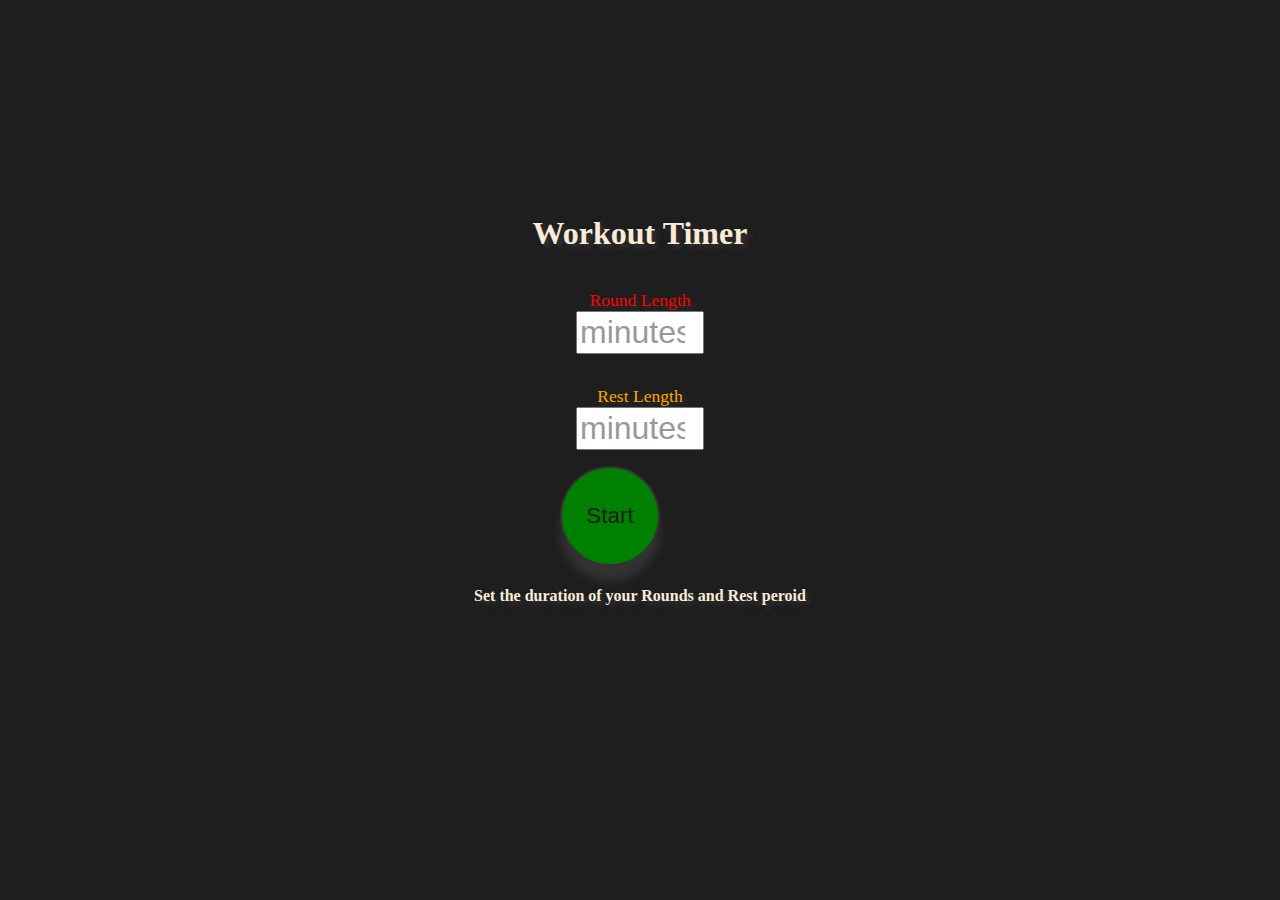
==== app.html @ 3bd34ce1 "title, round length and rest length all added with some css. Still not complete the css" ====
<!DOCTYPE html>
<html lang="en">
<head>
    <link rel="stylesheet" href="app.css">
    <meta charset="UTF-8">
    <meta name="viewport" content="width=device-width, initial-scale=1.0">
    <title>Rounds & Timer</title>
</head>
<body class="flex">
    <div class="workout-timer flex">
            <header class="flex">
                <h1>Workout Timer</h1>
                    <div class="input-container">
                        <div class="input-group flex">
                            <label class="roundTime">Round Length</label>
                            <input type="number" id="roundTime" placeholder="minutes">
                        </div>
                        <div class="input-group flex">
                            <label class="restTime">Rest Length</label>
                            <input type="number" id="restTime"  placeholder="minutes">
                        </div>
                        <button class="btn" id="start">Start</button>
                    </div>
                <h4>Set the duration of your Rounds and Rest peroid</h4>
                    <h2 id="start-countdown"></h2>
                    <h2 id="display-time"></h2>
    </div>

    <script src="app.js"></script>
</body>
</html>
---- app.css ----
:root {
    --background-colour-1: #1e1e1e;
    --background-colour-2: red;
    --background-colour-3: yellow;
    --background-colour-4: orange;
    --background-colour-5: green;
    --background-colour-6: white;
}

.flex {
    display: flex;
    flex-direction: column;
    justify-content: center;
    align-items: center;
}

body {
    height: 100vh;
    margin: auto;
    color: antiquewhite;
    text-shadow: 4px 4px 5px #333;
    background-color: var(--background-colour-1);
    position: relative;
}

.workout-timer-container {
    width: 600px;
  }

  .title {
    font-size: 6rem;
    text-align: center;
    margin: 15vh 0;
  }
  
  h4 {
    text-align: center;
  }

  .inputs-container {
    display: flex;
    justify-content: center;
    width: 100%;
    background-color: var(--background-colour-2);
    padding: 1rem;
    border-radius: 5px;
    box-shadow: 0 15px 10px #333;
    transition: all 0.2s ease;
  }
  .inputs-container:hover {
    box-shadow: 0 10px 5px #333;
    transition: all 0.2s ease;
  }
  .input-group {
    padding: 1rem;
  }
  label.roundTime {
    font-size: 1.1rem;
    color: var(--background-colour-2);
  }
  label.restTime {
    font-size: 1.1rem;
    color: var(--background-colour-4);
  }
  input {
    color: var(--background-colour-4);
  
    font-size: 2rem !important;
    max-width: 120px;
    text-align: center;
  }
  input::placeholder {
    color: #999;
  }
  input#roundTime {
    color: var(--background-colour-2);
  }
  input#roundTime:hover {
    border-bottom: 1px solid var(--background-colour-2);
  }
  input#restTime:hover {
    border-bottom: 1px solid var(--background-colour-4);
  }
  
  .btn {
    height: 100px;
    width: 100px;
    border-radius: 50%;
    background-color: var(--background-colour-5);
    color: var(--background-colour-1);
    font-size: 1.4rem;
    font-weight: 500;
    box-shadow: 0 15px 10px #333;
    border: 2px solid #333;
    cursor: pointer;
  }
  .btn:active {
    transform: scale(0.95);
  }
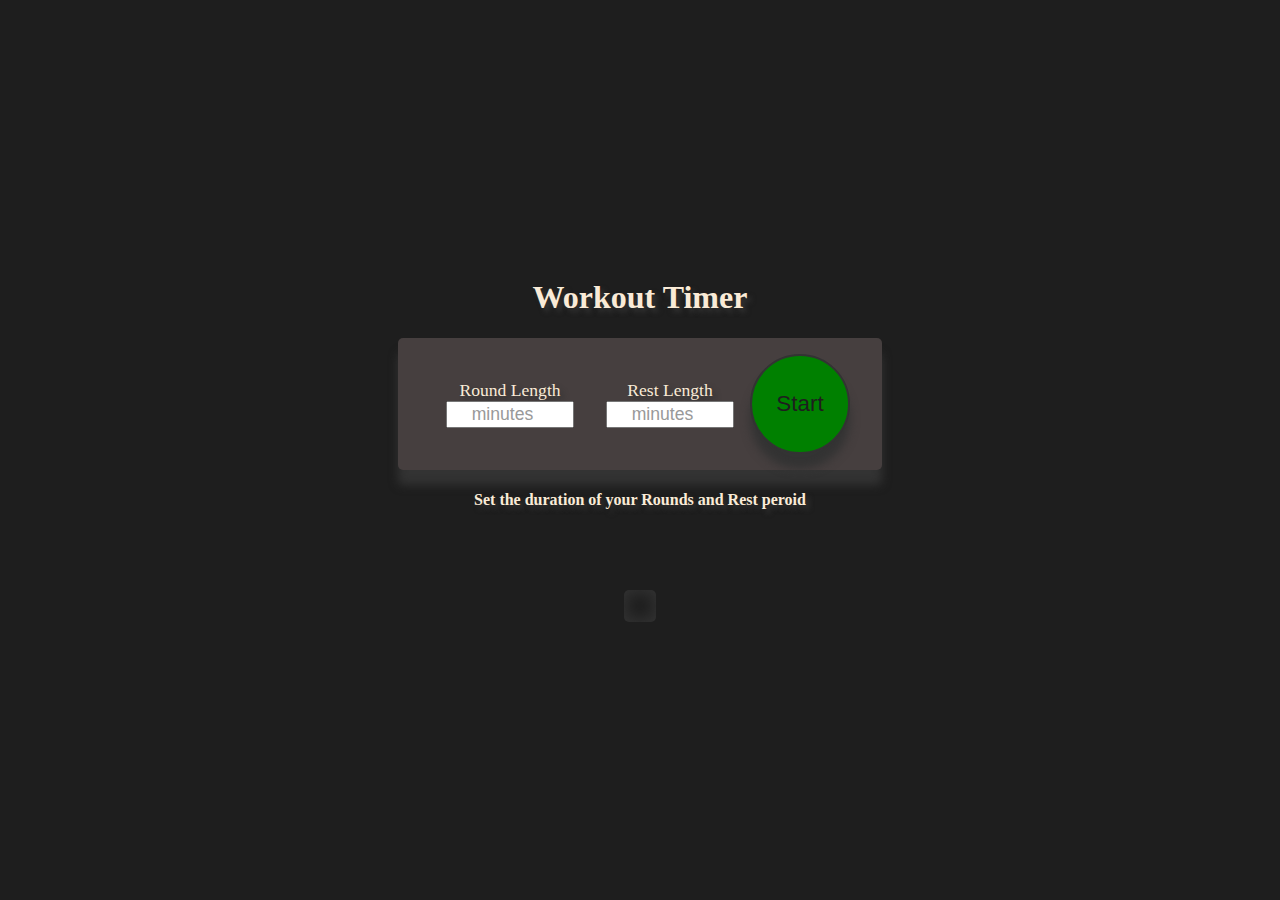
==== commit 6ae25346: "time function set in js file" ====
--- a/app.html
+++ b/app.html
@@ -10,20 +10,20 @@
     <div class="workout-timer flex">
             <header class="flex">
                 <h1>Workout Timer</h1>
-                    <div class="input-container">
+                    <div class="inputs-container">
                         <div class="input-group flex">
                             <label class="roundTime">Round Length</label>
-                            <input type="number" id="roundTime" placeholder="minutes">
+                            <input type="number" id="roundTime" min="0" placeholder="minutes">
                         </div>
                         <div class="input-group flex">
                             <label class="restTime">Rest Length</label>
-                            <input type="number" id="restTime"  placeholder="minutes">
+                            <input type="number" id="restTime" min="0"  placeholder="minutes">
                         </div>
                         <button class="btn" id="start">Start</button>
                     </div>
                 <h4>Set the duration of your Rounds and Rest peroid</h4>
                     <h2 id="start-countdown"></h2>
-                    <h2 id="display-time"></h2>
+                    <h2 id="displayTime"></h2>
     </div>
 
     <script src="app.js"></script>
--- a/app.css
+++ b/app.css
@@ -41,7 +41,7 @@
     display: flex;
     justify-content: center;
     width: 100%;
-    background-color: var(--background-colour-2);
+    background-color: rgb(70, 63, 63);
     padding: 1rem;
     border-radius: 5px;
     box-shadow: 0 15px 10px #333;
@@ -56,16 +56,16 @@
   }
   label.roundTime {
     font-size: 1.1rem;
-    color: var(--background-colour-2);
+    color: var(white);
   }
   label.restTime {
     font-size: 1.1rem;
-    color: var(--background-colour-4);
+    color: var(white);
   }
   input {
     color: var(--background-colour-4);
   
-    font-size: 2rem !important;
+    font-size: 1.1rem !important;
     max-width: 120px;
     text-align: center;
   }
@@ -96,4 +96,12 @@
   }
   .btn:active {
     transform: scale(0.95);
+  }
+
+  #displayTime {
+    
+  border-radius: 5px;
+  padding: 1rem;
+  box-shadow: inset 0 0 15px 3px #333;
+  color: var(--green);
   }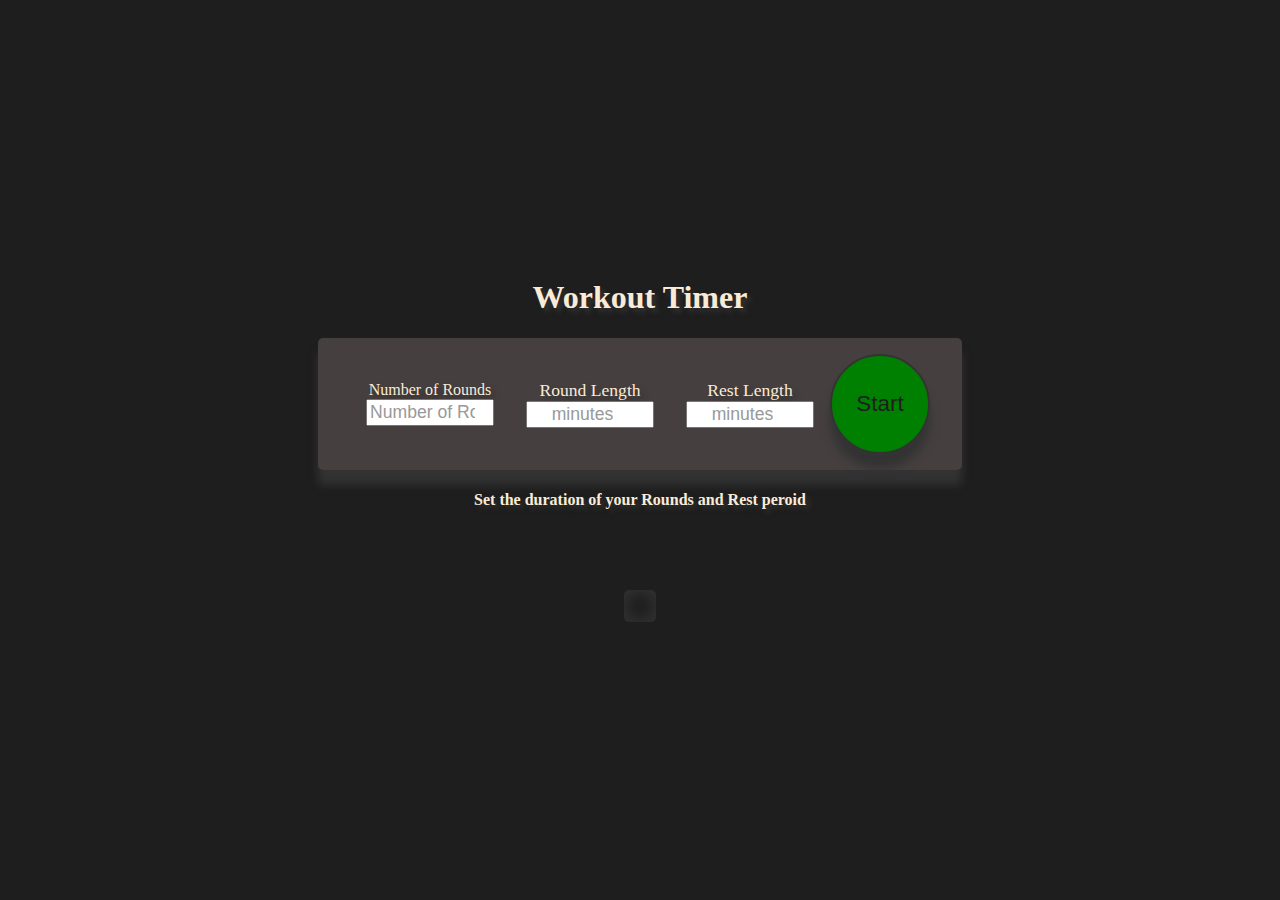
==== commit f01abcc1: "added round count as a user input and got all inputs from DOM" ====
--- a/app.html
+++ b/app.html
@@ -12,6 +12,10 @@
                 <h1>Workout Timer</h1>
                     <div class="inputs-container">
                         <div class="input-group flex">
+                            <label class="numberOfRounds">Number of Rounds</label>
+                            <input type="number" id="rounds" min="1" placeholder="Number of Rounds">
+                        </div>
+                        <div class="input-group flex">
                             <label class="roundTime">Round Length</label>
                             <input type="number" id="roundTime" min="0" placeholder="minutes">
                         </div>
@@ -19,12 +23,12 @@
                             <label class="restTime">Rest Length</label>
                             <input type="number" id="restTime" min="0"  placeholder="minutes">
                         </div>
-                        <button class="btn" id="start">Start</button>
+                        <button class="btn" id="start" onclick="startTimer()">Start</button>
                     </div>
                 <h4>Set the duration of your Rounds and Rest peroid</h4>
                     <h2 id="start-countdown"></h2>
                     <h2 id="displayTime"></h2>
-    </div>
+            </header>
 
     <script src="app.js"></script>
 </body>
--- a/app.css
+++ b/app.css
@@ -104,4 +104,30 @@
   padding: 1rem;
   box-shadow: inset 0 0 15px 3px #333;
   color: var(--green);
-  }+  }
+
+  .group {
+    height: 100vh;
+    justify-content: space-evenly;
+  }
+  .group {
+    display: none;
+  }
+  .active {
+    font-size: 30vh;
+    display: flex;
+  }
+  
+  .active > .round,
+  .active > .rest {
+    font-size: 10vh;
+  }
+  
+  .round-time,
+  .rest-time {
+    background-color: var(--bg-c-2);
+    border-radius: 5px;
+    box-shadow: 0 15px 10px #333;
+    transition: all 0.2s ease;
+  }
+  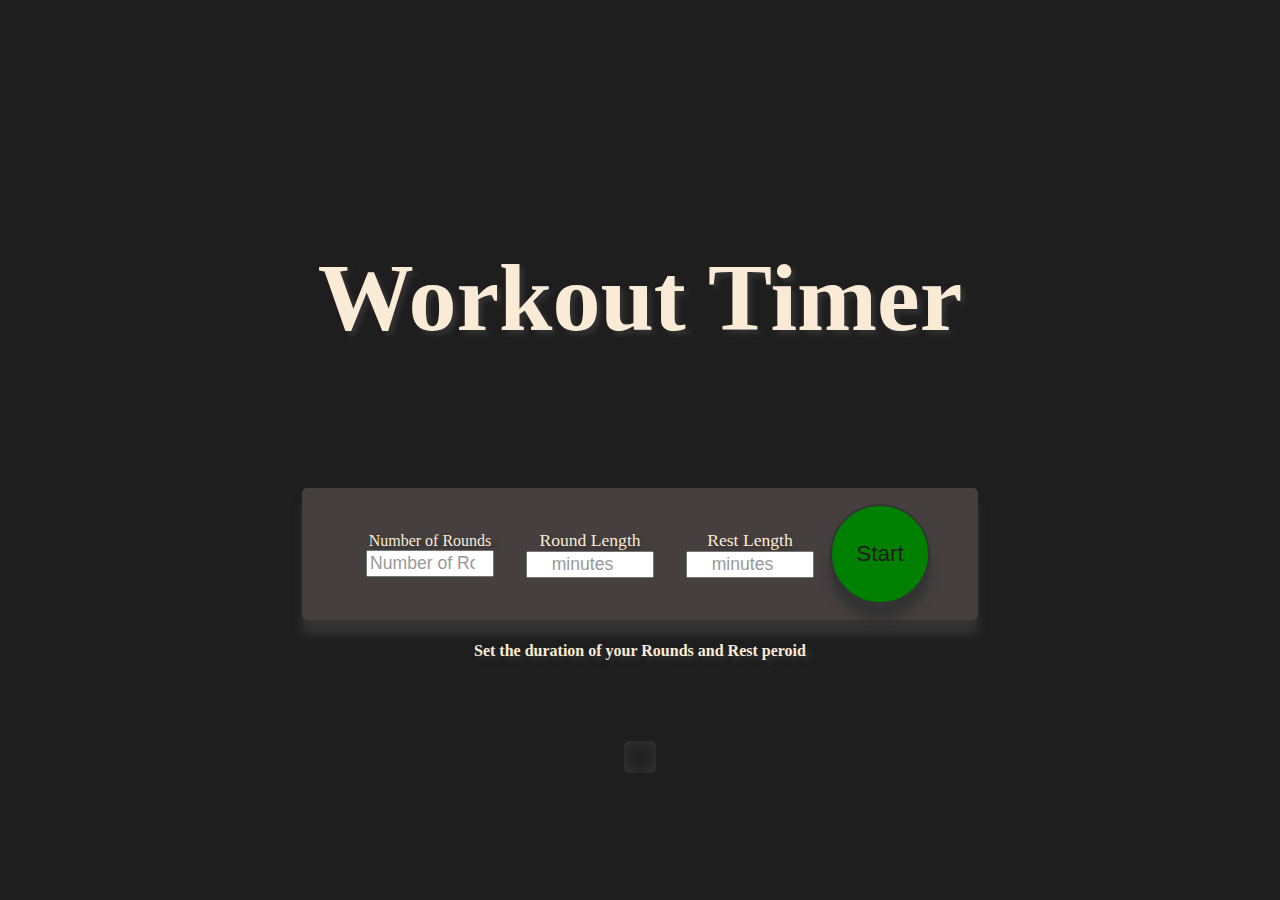
==== commit d65aa837: "progress made. Number of round round length and rest length input is being received and countdown is" ====
--- a/app.html
+++ b/app.html
@@ -9,7 +9,7 @@
 <body class="flex">
     <div class="workout-timer flex">
             <header class="flex">
-                <h1>Workout Timer</h1>
+                <h1 class="title">Workout Timer</h1>
                     <div class="inputs-container">
                         <div class="input-group flex">
                             <label class="numberOfRounds">Number of Rounds</label>
--- a/app.css
+++ b/app.css
@@ -130,4 +130,12 @@
     box-shadow: 0 15px 10px #333;
     transition: all 0.2s ease;
   }
-  +
+  .active{
+    font-size: 20vh;
+    display: flex;
+    box-shadow: 0 15px 10px #333;
+    transition: all 0.2s ease;
+  }
+
+  
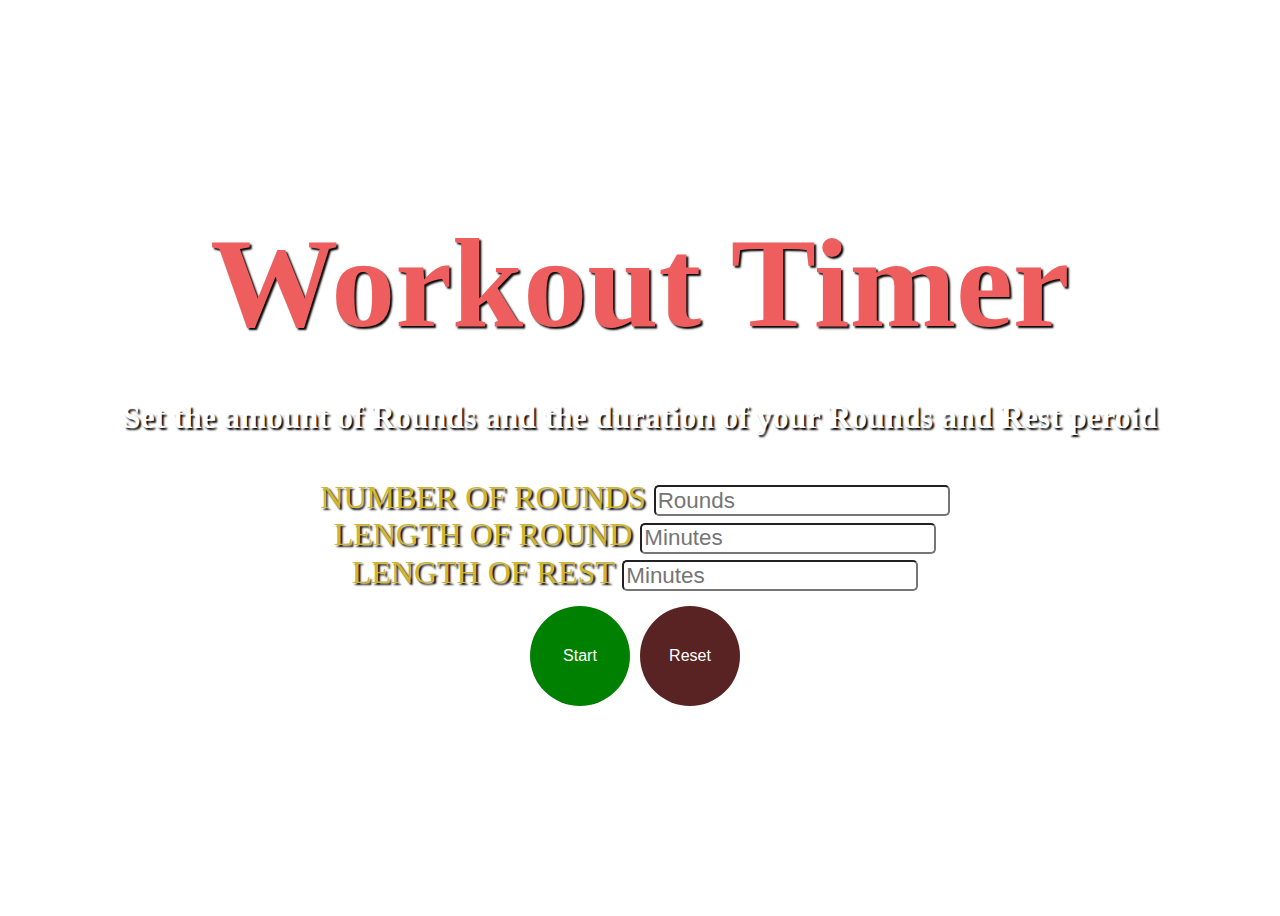
==== commit a7597230: "included a pause and resume function as well as a reset button. Also added some CSS just need to mak" ====
--- a/app.html
+++ b/app.html
@@ -10,24 +10,26 @@
     <div class="workout-timer flex">
             <header class="flex">
                 <h1 class="title">Workout Timer</h1>
+                <h4 class="instructions">Set the amount of Rounds and the duration of your Rounds and Rest peroid</h4>
                     <div class="inputs-container">
                         <div class="input-group flex">
-                            <label class="numberOfRounds">Number of Rounds</label>
-                            <input type="number" id="rounds" min="1" placeholder="Number of Rounds">
+                            <label class="numberOfRounds">NUMBER OF ROUNDS</label>
+                            <input type="number" id="rounds" min="1" placeholder="Rounds">
                         </div>
                         <div class="input-group flex">
-                            <label class="roundTime">Round Length</label>
-                            <input type="number" id="roundTime" min="0" placeholder="minutes">
+                            <label class="roundTime">LENGTH OF ROUND</label>
+                            <input type="number" id="roundTime" min="0" placeholder="Minutes">
                         </div>
                         <div class="input-group flex">
-                            <label class="restTime">Rest Length</label>
-                            <input type="number" id="restTime" min="0"  placeholder="minutes">
+                            <label class="restTime">LENGTH OF REST</label>
+                            <input type="number" id="restTime" min="0"  placeholder="Minutes">
                         </div>
+                        <div class="buttons">
                         <button class="btn" id="start" onclick="startTimer()">Start</button>
+                        <button class="resetBtn" id="reset" onclick="resetWorkout()">Reset</button>
+                        </div>
                     </div>
-                <h4>Set the duration of your Rounds and Rest peroid</h4>
-                    <h2 id="start-countdown"></h2>
-                    <h2 id="displayTime"></h2>
+                    
             </header>
 
     <script src="app.js"></script>
--- a/app.css
+++ b/app.css
@@ -1,141 +1,141 @@
-:root {
-    --background-colour-1: #1e1e1e;
-    --background-colour-2: red;
-    --background-colour-3: yellow;
-    --background-colour-4: orange;
-    --background-colour-5: green;
-    --background-colour-6: white;
+/* Body styles */
+body {
+  /* Add your styles here */
+  background-image: url('https://e1.pxfuel.com/desktop-wallpaper/439/596/desktop-wallpaper-hanging-boxing-gloves-boxing.jpg');
+  background-repeat: no-repeat;
+  background-size: cover;
+  background-position: center;
+
 }
 
-.flex {
-    display: flex;
-    flex-direction: column;
-    justify-content: center;
-    align-items: center;
+.workout-timer {
+  display: flex;
+  flex-direction: column;
+  align-items: center;
+  justify-content: center;
+  height: 100vh;
+}
+/* Title styles */
+.title {
+  /* Add your styles here */
+  font-size: 8rem;
+  color: rgb(239, 94, 94);
+  text-shadow: 2px 2px 2px black;
+  display: flex;
+  justify-content: center;
+  margin:0;
 }
 
-body {
-    height: 100vh;
-    margin: auto;
-    color: antiquewhite;
-    text-shadow: 4px 4px 5px #333;
-    background-color: var(--background-colour-1);
-    position: relative;
+.instructions{
+  font-size: 2rem;
+  color: white;
+  text-shadow: 2px 2px 2px black;
+  display: flex;
+  justify-content: center;
 }
 
-.workout-timer-container {
-    width: 600px;
-  }
+/* Inputs container styles */
+.inputs-container {
+  display: flex;
+  flex-direction: column;
+  text-shadow: 2px 2px 2px black;
+  font-size: 2rem;
+  color: rgb(208, 181, 46);
+  align-items: center;
+  justify-content: center;
+  margin: 0;
+}
 
-  .title {
-    font-size: 6rem;
-    text-align: center;
-    margin: 15vh 0;
-  }
-  
-  h4 {
-    text-align: center;
-  }
+/* Input styles */
+input {
+  border-radius: 5px;
+  height: 25px;
+  font-size: 1.4rem;
+  margin-right: 10px
+}
 
-  .inputs-container {
-    display: flex;
-    justify-content: center;
-    width: 100%;
-    background-color: rgb(70, 63, 63);
-    padding: 1rem;
-    border-radius: 5px;
-    box-shadow: 0 15px 10px #333;
-    transition: all 0.2s ease;
-  }
-  .inputs-container:hover {
-    box-shadow: 0 10px 5px #333;
-    transition: all 0.2s ease;
-  }
-  .input-group {
-    padding: 1rem;
-  }
-  label.roundTime {
-    font-size: 1.1rem;
-    color: var(white);
-  }
-  label.restTime {
-    font-size: 1.1rem;
-    color: var(white);
-  }
-  input {
-    color: var(--background-colour-4);
-  
-    font-size: 1.1rem !important;
-    max-width: 120px;
-    text-align: center;
-  }
-  input::placeholder {
-    color: #999;
-  }
-  input#roundTime {
-    color: var(--background-colour-2);
-  }
-  input#roundTime:hover {
-    border-bottom: 1px solid var(--background-colour-2);
-  }
-  input#restTime:hover {
-    border-bottom: 1px solid var(--background-colour-4);
-  }
-  
-  .btn {
-    height: 100px;
-    width: 100px;
-    border-radius: 50%;
-    background-color: var(--background-colour-5);
-    color: var(--background-colour-1);
-    font-size: 1.4rem;
-    font-weight: 500;
-    box-shadow: 0 15px 10px #333;
-    border: 2px solid #333;
-    cursor: pointer;
-  }
-  .btn:active {
-    transform: scale(0.95);
-  }
+.buttons {
+  display:flex
+}
 
-  #displayTime {
-    
-  border-radius: 5px;
-  padding: 1rem;
-  box-shadow: inset 0 0 15px 3px #333;
-  color: var(--green);
-  }
+/* Button styles */
+.btn {
+  border-radius: 50%;
+  width: 100px;
+  height: 100px;
+  background-color: #008000;
+  color: #fff;
+  border: none;
+  font-size: 1rem;
+  cursor: pointer;
+  margin-top: 15px
+}
 
-  .group {
-    height: 100vh;
-    justify-content: space-evenly;
-  }
-  .group {
-    display: none;
-  }
-  .active {
-    font-size: 30vh;
-    display: flex;
-  }
-  
-  .active > .round,
-  .active > .rest {
-    font-size: 10vh;
-  }
-  
-  .round-time,
-  .rest-time {
-    background-color: var(--bg-c-2);
-    border-radius: 5px;
-    box-shadow: 0 15px 10px #333;
-    transition: all 0.2s ease;
-  }
+.btn:hover {
+  background-color: #006400;
+}
 
-  .active{
-    font-size: 20vh;
-    display: flex;
-    box-shadow: 0 15px 10px #333;
-    transition: all 0.2s ease;
-  }
+.btn:active {
+  transform: scale(0.9);
+}
 
-  
+.resetBtn{
+  border-radius: 50%;
+  width: 100px;
+  height: 100px;
+  background-color: #592323;
+  color: #fff;
+  border: none;
+  font-size: 1rem;
+  cursor: pointer;
+  margin-top: 15px
+}
+
+.resetBtn:hover {
+  background-color: #8b0000;
+}
+
+.resetBtn:active {
+  transform: scale(0.9);
+}
+
+.btn,
+.resetBtn {
+  display: inline-block;
+  margin-right: 10px; /* Adjust the margin as needed */
+}
+
+#minutes {
+font-size: 10rem;
+margin: 0;
+}
+
+#seconds {
+font-size: 10rem;
+margin: 0;
+}
+
+/* Timer styles */
+.active {
+  /* Add your styles here */
+}
+
+/* Animation styles */
+.animateSeconds {
+  /* Add your styles here */
+}
+
+.animateMinutes {
+  /* Add your styles here */
+}
+
+/* Start/Stop button styles */
+#start {
+  /* Add your styles here */
+}
+
+/* Rounds container styles */
+.rounds {
+  /* Add your styles here */
+}
+
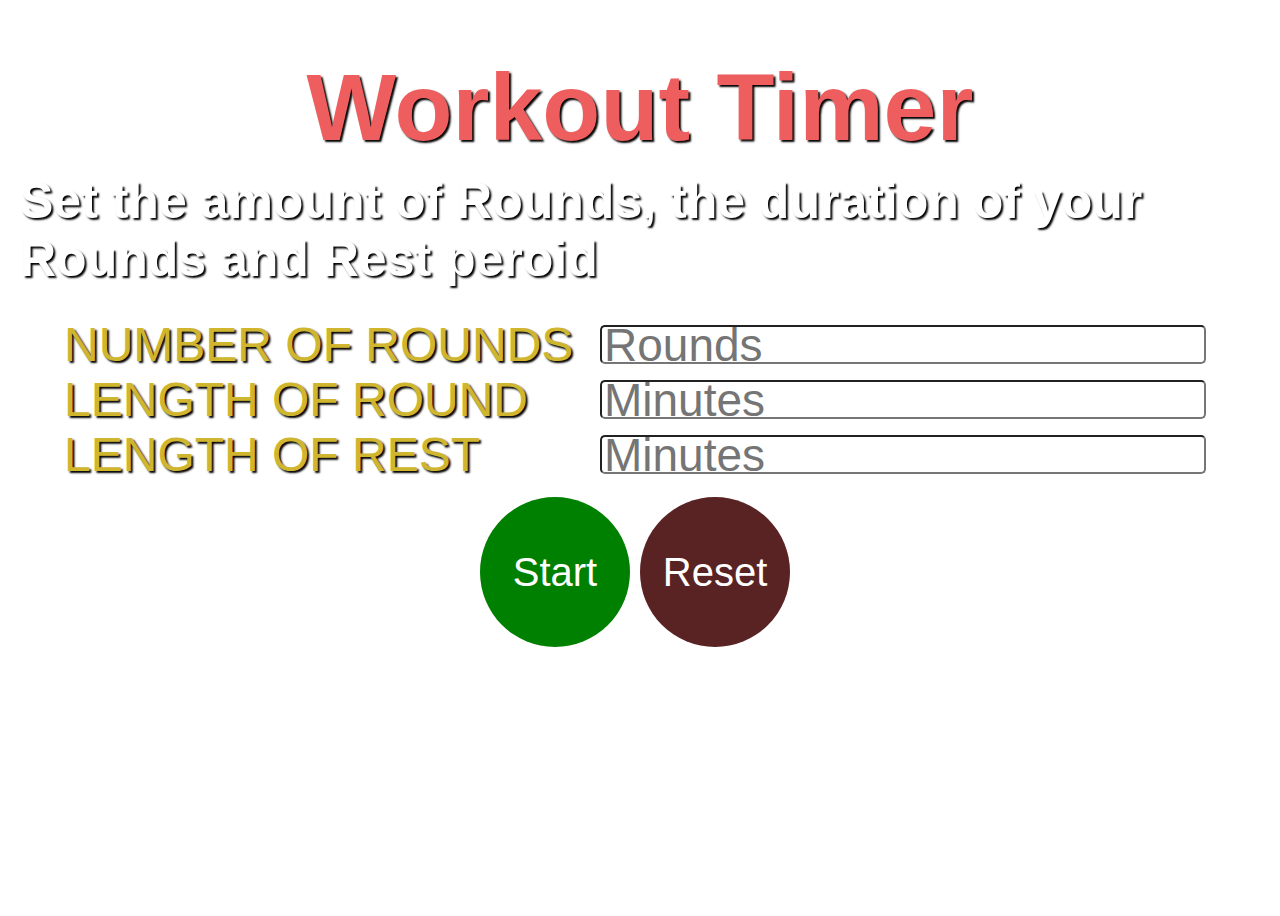
==== commit c184429f: "css complete as well as responsiveness" ====
--- a/app.html
+++ b/app.html
@@ -7,10 +7,11 @@
     <title>Rounds & Timer</title>
 </head>
 <body class="flex">
+    <div class="app-container">
     <div class="workout-timer flex">
             <header class="flex">
                 <h1 class="title">Workout Timer</h1>
-                <h4 class="instructions">Set the amount of Rounds and the duration of your Rounds and Rest peroid</h4>
+                <h4 class="instructions">Set the amount of Rounds, the duration of your Rounds and Rest peroid</h4>
                     <div class="inputs-container">
                         <div class="input-group flex">
                             <label class="numberOfRounds">NUMBER OF ROUNDS</label>
@@ -31,7 +32,7 @@
                     </div>
                     
             </header>
-
+    </div>
     <script src="app.js"></script>
 </body>
 </html>--- a/app.css
+++ b/app.css
@@ -1,3 +1,7 @@
+*{
+  font-family: Arial, Helvetica, sans-serif;
+}
+
 /* Body styles */
 body {
   /* Add your styles here */
@@ -5,33 +9,41 @@
   background-repeat: no-repeat;
   background-size: cover;
   background-position: center;
-
 }
 
 .workout-timer {
   display: flex;
   flex-direction: column;
   align-items: center;
-  justify-content: center;
+  justify-content: space-between;
   height: 100vh;
+  margin: 0;
+  /* border: solid 2px rgb(239, 94, 94); */
+  /* position: relative; */
 }
 /* Title styles */
 .title {
   /* Add your styles here */
-  font-size: 8rem;
+  font-size: 50px;
   color: rgb(239, 94, 94);
   text-shadow: 2px 2px 2px black;
   display: flex;
   justify-content: center;
-  margin:0;
+  align-items: center;
+  margin: 45px 0 0 0;
+  /* border: solid 2px rgb(239, 94, 94); */
 }
 
 .instructions{
-  font-size: 2rem;
+  font-size: 20px;
   color: white;
   text-shadow: 2px 2px 2px black;
   display: flex;
   justify-content: center;
+  align-items: center;
+  margin: 0 10px 20px 20px;
+  height: 15vh;
+  /* border: solid 2px rgb(239, 94, 94); */
 }
 
 /* Inputs container styles */
@@ -39,23 +51,44 @@
   display: flex;
   flex-direction: column;
   text-shadow: 2px 2px 2px black;
-  font-size: 2rem;
+  font-size: 17px;
   color: rgb(208, 181, 46);
   align-items: center;
   justify-content: center;
   margin: 0;
+  width: 100vw;
+  /* border: solid 2px rgb(239, 94, 94); */
+}
+
+.input-group {
+  display: flex;
+  flex-direction: row;
+  align-items: center;
+  justify-content: center;
+  margin: 10;
+  width: 90vw;
+
+}
+
+label {
+  width: 80vw;
+  
 }
 
 /* Input styles */
 input {
   border-radius: 5px;
   height: 25px;
-  font-size: 1.4rem;
-  margin-right: 10px
+  font-size: 12px;
+  margin-right: 10px;
+  
 }
 
 .buttons {
-  display:flex
+  display:flex;
+  /* border: solid 2px rgb(239, 94, 94); */
+  /* margin: 50px 0 0 0  */
+  grid-template-columns: 30px;
 }
 
 /* Button styles */
@@ -106,36 +139,380 @@
 }
 
 #minutes {
-font-size: 10rem;
+font-size: 40px;
 margin: 0;
+border: solid 2px rgb(239, 94, 94);
 }
 
 #seconds {
-font-size: 10rem;
+font-size: 40px;
 margin: 0;
-}
-
-/* Timer styles */
-.active {
-  /* Add your styles here */
-}
-
-/* Animation styles */
-.animateSeconds {
-  /* Add your styles here */
-}
-
-.animateMinutes {
-  /* Add your styles here */
-}
-
-/* Start/Stop button styles */
-#start {
-  /* Add your styles here */
-}
-
-/* Rounds container styles */
-.rounds {
-  /* Add your styles here */
-}
-
+border: solid 2px rgb(239, 94, 94);
+}
+
+@media (min-width: 464px )
+{
+  .instructions {
+    font-size: 22px;
+  }
+  
+  label {
+    width: 100%;
+    font-size: 18px;
+  }
+  
+  input {
+    height: 25px;
+    font-size: 16px;
+  }
+}
+
+@media (min-width: 525px )
+{
+  .title {
+    font-size: 54px;
+  }
+
+  .instructions {
+    font-size: 24px;
+  }
+  
+  label {
+    width: 100%;
+    font-size: 22px;
+  }
+  
+  input {
+    height: 25px;
+    font-size: 20px;
+  }
+
+  #minutes {
+    font-size: 60px;
+    }
+    
+    #seconds {
+    font-size: 60px;
+    }
+}
+
+@media (min-width: 621px )
+{
+  .title {
+    font-size: 56px;
+  }
+
+  .instructions {
+    font-size: 28px;
+  }
+  
+  label {
+    width: 100%;
+    font-size: 25px;
+  }
+  
+  input {
+    height: 25px;
+    font-size: 24px;
+  }
+
+  #minutes {
+    font-size: 60px;
+    }
+    
+    #seconds {
+    font-size: 60px;
+    }
+}
+
+@media (min-width: 691px )
+{
+  .title {
+    font-size: 58px;
+  }
+
+  .instructions {
+    font-size: 31px;
+  }
+  
+  label {
+    width: 100%;
+    font-size: 27px;
+  }
+  
+  input {
+    height: 25px;
+    font-size: 25px;
+  }
+
+  #minutes {
+    font-size: 60px;
+    }
+    
+    #seconds {
+    font-size: 60px;
+    }
+}
+
+@media (min-width: 786px )
+{
+  .title {
+    font-size: 61px;
+  }
+
+  .instructions {
+    font-size: 36px;
+  }
+  
+  label {
+    width: 100%;
+    font-size: 32px;
+  }
+  
+  input {
+    height: 25px;
+    font-size: 30px;
+  }
+
+  #minutes {
+    font-size: 75px;
+    }
+    
+    #seconds {
+    font-size: 75px;
+    }
+}
+
+@media (min-width: 830px )
+{
+  .title {
+    font-size: 65px;
+  }
+
+  .instructions {
+    font-size: 38px;
+  }
+  
+  label {
+    width: 100%;
+    font-size: 35px;
+  }
+  
+  input {
+    height: 28px;
+    font-size: 33px;
+  }
+
+  #minutes {
+    font-size: 90px;
+    }
+    
+    #seconds {
+    font-size: 90px;
+    }
+}
+
+@media (min-width: 1051px )
+{
+  .title {
+    font-size: 86px;
+  }
+
+  .instructions {
+    font-size: 42px;
+  }
+  
+  label {
+    width: 100%;
+    font-size: 40px;
+  }
+  
+  input {
+    height: 30px;
+    font-size: 38px;
+  }
+
+  #minutes {
+    font-size: 90px;
+    }
+    
+    #seconds {
+    font-size: 90px;
+    }
+    
+    .btn {
+      width: 120px;
+      height: 120px;
+      font-size: 35px;
+    }
+
+    .resetBtn{
+      width: 120px;
+      height: 120px;
+      font-size: 35px;
+    }
+}
+
+@media (min-width: 1172px )
+{
+  .title {
+    font-size: 95px;
+  }
+
+  .instructions {
+    font-size: 50px;
+  }
+  
+  label {
+    width: 100%;
+    font-size: 48px;
+  }
+  
+  input {
+    height: 33px;
+    font-size: 46px;
+  }
+
+  #minutes {
+    font-size: 90px;
+    }
+    
+    #seconds {
+    font-size: 90px;
+    }
+    
+    .btn {
+      width: 150px;
+      height: 150px;
+      font-size: 40px;
+    }
+
+    .resetBtn{
+      width: 150px;
+      height: 150px;
+      font-size: 40px;
+    }
+}
+
+@media (min-width: 1423px )
+{
+  .title {
+    font-size: 108px;
+  }
+
+  .instructions {
+    font-size: 58px;
+  }
+  
+  label {
+    width: 100%;
+    font-size: 56px;
+  }
+  
+  input {
+    height: 40px;
+    font-size: 54px;
+  }
+
+  #minutes {
+    font-size: 90px;
+    }
+    
+    #seconds {
+    font-size: 90px;
+    }
+    
+    .btn {
+      width: 150px;
+      height: 150px;
+      font-size: 40px;
+    }
+
+    .resetBtn{
+      width: 150px;
+      height: 150px;
+      font-size: 40px;
+    }
+}
+
+@media (min-width: 1871px )
+{
+  .title {
+    font-size: 123px;
+  }
+
+  .instructions {
+    font-size: 72px;
+  }
+  
+  label {
+    width: 100%;
+    font-size: 70px;
+  }
+
+  input {
+    height: 50px;
+    font-size: 68px;
+  }
+
+  #minutes {
+    font-size: 90px;
+    }
+    
+    #seconds {
+    font-size: 90px;
+    }
+    
+    .btn {
+      width: 150px;
+      height: 150px;
+      font-size: 40px;
+    }
+
+    .resetBtn{
+      width: 150px;
+      height: 150px;
+      font-size: 40px;
+    }
+}
+
+@media (min-width: 2221px )
+{
+  .title {
+    font-size: 184px;
+  }
+
+  .instructions {
+    font-size: 83px;
+  }
+  
+  label {
+    width: 100%;
+    font-size: 81px;
+  }
+  
+  input {
+    height: 64px;
+    font-size: 79px
+  }
+
+  #minutes {
+    font-size: 100px;
+    }
+    
+    #seconds {
+    font-size: 100px;
+    }
+    
+    .btn {
+      width: 200px;
+      height: 200px;
+      font-size: 45px;
+    }
+
+    .resetBtn{
+      width: 200px;
+      height: 200px;
+      font-size: 45px;
+    }
+}